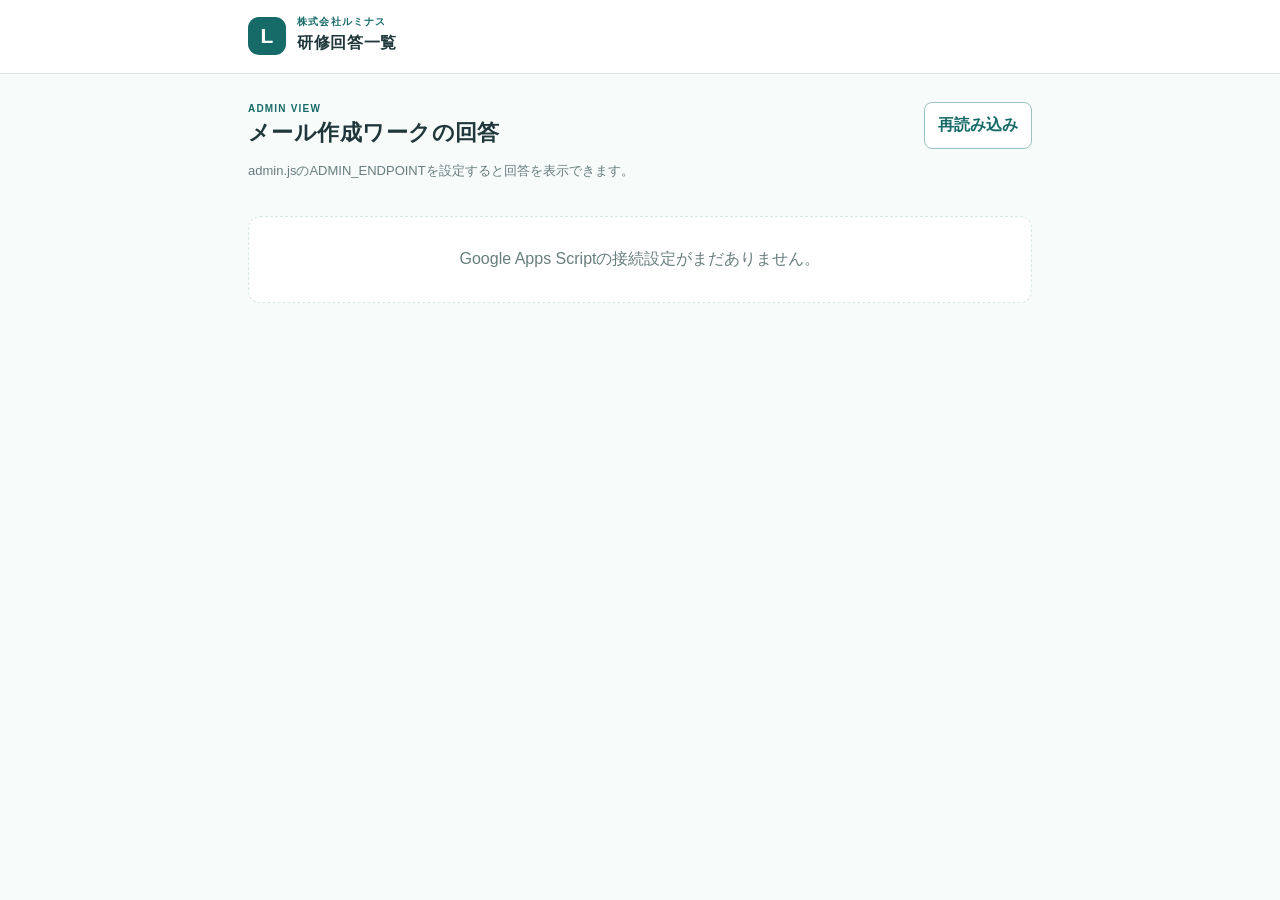
==== admin.html @ fe949870 "Add spreadsheet storage and admin response view" ====
<!DOCTYPE html>
<html lang="ja">
<head>
  <meta charset="UTF-8">
  <meta name="viewport" content="width=device-width, initial-scale=1.0">
  <title>回答一覧 | メール作成ワーク</title>
  <link rel="stylesheet" href="style.css">
  <link rel="stylesheet" href="admin.css">
</head>
<body>
  <header class="site-header">
    <div class="header-inner">
      <div class="brand-mark" aria-hidden="true">L</div>
      <div><p class="eyebrow">株式会社ルミナス</p><h1>研修回答一覧</h1></div>
    </div>
  </header>
  <main class="admin-shell">
    <div class="admin-heading">
      <div><p class="section-kicker">ADMIN VIEW</p><h2>メール作成ワークの回答</h2></div>
      <button class="secondary-button" id="reloadButton" type="button">再読み込み</button>
    </div>
    <p class="admin-note" id="adminStatus">回答を読み込んでいます。</p>
    <div class="response-list" id="responseList"></div>
  </main>
  <script src="admin.js?v=1"></script>
</body>
</html>
---- style.css ----
:root {
  --ink: #20383b;
  --muted: #687d7e;
  --teal: #166b68;
  --teal-dark: #0d4f4d;
  --mint: #e5f3f0;
  --pale: #f5faf8;
  --line: #d9e7e3;
  --coral: #e47c62;
  --shadow: 0 12px 30px rgba(32, 77, 73, 0.08);
}

* { box-sizing: border-box; }
html { scroll-behavior: smooth; }
body { margin: 0; color: var(--ink); background: #f7fbfa; font-family: "Yu Gothic", "Hiragino Kaku Gothic ProN", Meiryo, sans-serif; font-size: 16px; line-height: 1.8; }
button, input, textarea { font: inherit; }
button { cursor: pointer; }
.site-header { background: #fff; border-bottom: 1px solid var(--line); }
.header-inner { max-width: 820px; margin: 0 auto; padding: 15px 18px; display: flex; align-items: center; gap: 11px; }
.brand-mark { width: 38px; height: 38px; display: grid; place-items: center; background: var(--teal); color: #fff; font-size: 21px; font-weight: 700; border-radius: 11px; }
.eyebrow, .section-kicker { margin: 0; color: var(--teal); font-size: 10px; font-weight: 700; letter-spacing: .12em; line-height: 1.3; }
.site-header h1 { margin: 1px 0 0; font-size: 16px; letter-spacing: .04em; }
.reset-button { margin-left: auto; padding: 7px 0; color: var(--muted); background: none; border: 0; font-size: 12px; text-decoration: underline; text-underline-offset: 3px; }
.app-shell { max-width: 820px; margin: 0 auto; padding: 20px 18px 56px; }
.progress-nav { display: flex; align-items: flex-start; margin-bottom: 31px; }
.progress-step { display: flex; min-width: 52px; flex-direction: column; align-items: center; gap: 3px; color: #9caead; font-size: 10px; white-space: nowrap; }
.progress-step span { width: 27px; height: 27px; display: grid; place-items: center; border: 1px solid #c9d8d5; border-radius: 50%; font-size: 10px; font-weight: 700; }
.progress-step.active { color: var(--teal); font-weight: 700; }
.progress-step.active span { color: #fff; background: var(--teal); border-color: var(--teal); }
.progress-step.done { color: var(--teal); }
.progress-step.done span { color: var(--teal); border-color: var(--teal); }
.progress-line { height: 1px; flex: 1; min-width: 8px; margin: 13px 3px 0; background: #c9d8d5; }
.section-heading { display: flex; align-items: flex-start; gap: 12px; margin-bottom: 17px; }
.section-number { flex: 0 0 auto; color: var(--coral); font-size: 12px; font-weight: 700; letter-spacing: .08em; }
h2 { margin: 2px 0 0; font-size: 22px; line-height: 1.45; letter-spacing: .02em; }
.scenario-card, .compose-section, .mail-preview, .score-card, .answer-card { background: #fff; border: 1px solid var(--line); border-radius: 14px; box-shadow: var(--shadow); }
.scenario-card { padding: 20px; }
.scenario-card p { margin: 0 0 12px; }
.scenario-lead { display: flex; align-items: center; gap: 8px; margin-bottom: 14px; color: var(--teal); font-size: 13px; font-weight: 700; }
.status-dot { width: 8px; height: 8px; border-radius: 50%; background: var(--coral); }
.detail-grid { display: grid; gap: 10px; margin-top: 18px; }
.detail-panel { padding: 13px 14px; background: var(--pale); border-radius: 9px; }
.detail-panel p { margin: 2px 0; font-size: 14px; }
.detail-label { display: inline-block; margin-bottom: 4px; color: var(--teal); font-size: 12px; font-weight: 700; }
.candidate-panel { background: var(--mint); }
.compose-section { margin-top: 30px; padding: 20px; }
.section-note { margin: -4px 0 20px; color: var(--muted); font-size: 14px; }
.field-group { margin-bottom: 19px; }
label { display: block; margin-bottom: 7px; font-size: 14px; font-weight: 700; }
.required { margin-left: 5px; color: var(--coral); font-size: 10px; }
input, textarea { width: 100%; padding: 12px 13px; color: var(--ink); background: #fbfdfd; border: 1px solid #c8dad6; border-radius: 8px; outline: none; font-size: 16px; line-height: 1.65; transition: border-color .2s, box-shadow .2s; }
input:focus, textarea:focus { border-color: var(--teal); box-shadow: 0 0 0 3px rgba(22, 107, 104, .12); }
textarea { resize: vertical; }
.body-input { min-height: 260px; }
::placeholder { color: #9aacab; }
.label-row { display: flex; justify-content: space-between; align-items: baseline; }
.character-count { color: var(--muted); font-size: 12px; }
.field-error { min-height: 0; margin: 4px 0 0; color: #c45440; font-size: 12px; }
.invalid { border-color: var(--coral); background: #fffaf8; }
.primary-button, .secondary-button { min-height: 52px; padding: 13px 18px; border-radius: 8px; font-weight: 700; transition: transform .15s, box-shadow .15s, background .15s; }
.primary-button { color: #fff; background: var(--teal); border: 1px solid var(--teal); box-shadow: 0 6px 14px rgba(22, 107, 104, .18); }
.primary-button:hover { background: var(--teal-dark); }
.primary-button:active, .secondary-button:active { transform: translateY(1px); }
.secondary-button { color: var(--teal); background: #fff; border: 1px solid #9cc4be; }
.full-button { width: 100%; }
.hidden { display: none !important; }
.review-section, .results-section { margin-top: 30px; }
.mail-preview { overflow: hidden; }
.mail-toolbar { display: flex; align-items: center; gap: 5px; padding: 12px 15px; background: var(--pale); border-bottom: 1px solid var(--line); }
.mail-dot { width: 7px; height: 7px; border-radius: 50%; background: #b1cac5; }
.mail-label { margin-left: 5px; color: var(--muted); font-size: 11px; }
.mail-meta { margin: 0; padding: 16px; border-bottom: 1px solid var(--line); }
.mail-meta div { display: grid; grid-template-columns: 45px 1fr; gap: 12px; margin-bottom: 7px; }
.mail-meta div:last-child { margin-bottom: 0; }
dt { color: var(--muted); font-size: 12px; font-weight: 700; }
dd { margin: 0; white-space: pre-wrap; overflow-wrap: anywhere; }
.mail-body { min-height: 190px; padding: 18px 16px 25px; white-space: pre-wrap; overflow-wrap: anywhere; }
.button-stack { display: grid; gap: 10px; margin-top: 16px; }
.completion-banner { display: flex; gap: 13px; align-items: flex-start; padding: 18px; background: var(--mint); border: 1px solid #c3e0da; border-radius: 14px; }
.completion-banner h2 { font-size: 20px; }
.completion-banner p:last-child { margin: 7px 0 0; color: var(--muted); font-size: 13px; line-height: 1.6; }
.completion-icon { width: 33px; height: 33px; flex: 0 0 auto; display: grid; place-items: center; color: #fff; background: var(--teal); border-radius: 50%; font-weight: 700; }
.score-card { margin-top: 24px; padding: 20px; }
.score-heading { display: flex; align-items: center; justify-content: space-between; gap: 14px; }
.score-heading h2 { font-size: 18px; }
.score-circle { width: 82px; height: 82px; flex: 0 0 auto; display: flex; flex-direction: column; align-items: center; justify-content: center; color: var(--teal); background: var(--mint); border: 7px solid #c5e3dd; border-radius: 50%; }
.score-circle strong { font-size: 25px; line-height: 1.1; }
.score-circle span { font-size: 10px; }
.score-list { margin-top: 20px; border-top: 1px solid var(--line); }
.score-item { padding: 13px 0; border-bottom: 1px solid var(--line); }
.score-item:last-child { border-bottom: 0; }
.score-item-head { display: flex; justify-content: space-between; gap: 10px; font-size: 13px; font-weight: 700; }
.score-points { color: var(--teal); white-space: nowrap; }
.score-comment { margin: 4px 0 0; color: var(--muted); font-size: 12px; line-height: 1.6; }
.feedback-card { margin-top: 18px; padding: 16px; background: var(--pale); border: 1px solid var(--line); border-radius: 10px; }
.feedback-heading { display: flex; align-items: center; gap: 9px; }
.feedback-heading h3 { margin: 2px 0 0; font-size: 16px; }
.feedback-icon { width: 25px; height: 25px; display: grid; place-items: center; color: #fff; background: var(--coral); border-radius: 50%; font-weight: 700; }
.feedback-intro { margin: 9px 0 10px; color: var(--muted); font-size: 12px; line-height: 1.6; }
.feedback-list { display: grid; gap: 8px; margin: 0; padding: 0; list-style: none; }
.feedback-list li { padding: 10px 11px; background: #fff; border-left: 3px solid var(--coral); border-radius: 6px; font-size: 13px; line-height: 1.6; }
.feedback-list li strong, .feedback-list li span { display: block; }
.feedback-list li strong { color: var(--ink); }
.feedback-list li span { color: var(--muted); }
.feedback-list .feedback-complete { color: var(--teal); border-left-color: var(--teal); }
.model-answer, .tips-section { margin-top: 34px; }
.compact-heading { margin-bottom: 14px; }
.compact-heading h2 { font-size: 19px; }
.answer-card { padding: 18px; }
.answer-row { display: grid; grid-template-columns: 48px 1fr; gap: 7px; padding: 10px 0; border-bottom: 1px solid var(--line); font-size: 14px; }
.answer-row:last-child { border-bottom: 0; }
.answer-row b { color: var(--teal); font-size: 12px; }
.answer-body { line-height: 1.8; }
.tips-list { display: grid; gap: 10px; }
.tips-list article { display: flex; gap: 12px; padding: 14px; background: #fff; border: 1px solid var(--line); border-radius: 10px; }
.tips-list article > span { color: var(--coral); font-size: 12px; font-weight: 700; }
.tips-list h3 { margin: 0 0 3px; font-size: 15px; }
.tips-list p { margin: 0; color: var(--muted); font-size: 13px; line-height: 1.65; }
.restart-button { margin-top: 24px; }
.site-footer { padding: 22px 18px; color: #8b9d9b; text-align: center; font-size: 11px; border-top: 1px solid var(--line); }
@media (min-width: 640px) {
  .app-shell { padding-top: 30px; }
  .detail-grid { grid-template-columns: 1fr 1.15fr; }
  .compose-section, .scenario-card, .score-card { padding: 27px; }
  .body-input { min-height: 300px; }
  .tips-list { grid-template-columns: 1fr 1fr; }
}
---- admin.css ----
.admin-shell { max-width: 820px; margin: 0 auto; padding: 28px 18px 56px; }
.admin-heading { display: flex; align-items: center; justify-content: space-between; gap: 14px; margin-bottom: 10px; }
.admin-heading h2 { font-size: 22px; }
.admin-heading .secondary-button { width: auto; min-height: 44px; padding: 8px 13px; white-space: nowrap; }
.admin-note { margin: 0 0 18px; color: var(--muted); font-size: 13px; }
.response-list { display: grid; gap: 12px; }
.response-card { padding: 17px; background: #fff; border: 1px solid var(--line); border-radius: 12px; box-shadow: var(--shadow); }
.response-card-head { display: flex; justify-content: space-between; gap: 12px; align-items: flex-start; padding-bottom: 10px; border-bottom: 1px solid var(--line); }
.response-card h3 { margin: 0; font-size: 16px; }
.response-date { color: var(--muted); font-size: 11px; white-space: nowrap; }
.response-score { display: inline-block; margin-top: 4px; color: var(--teal); font-size: 13px; font-weight: 700; }
.response-field { padding-top: 11px; }
.response-label { display: block; margin-bottom: 2px; color: var(--muted); font-size: 11px; font-weight: 700; }
.response-value { margin: 0; white-space: pre-wrap; overflow-wrap: anywhere; font-size: 14px; line-height: 1.7; }
.empty-state { padding: 28px 18px; color: var(--muted); background: #fff; border: 1px dashed var(--line); border-radius: 12px; text-align: center; }
@media (max-width: 480px) { .admin-heading { align-items: flex-start; flex-direction: column; } .admin-heading .secondary-button { width: 100%; } .response-card-head { flex-direction: column; gap: 3px; } }
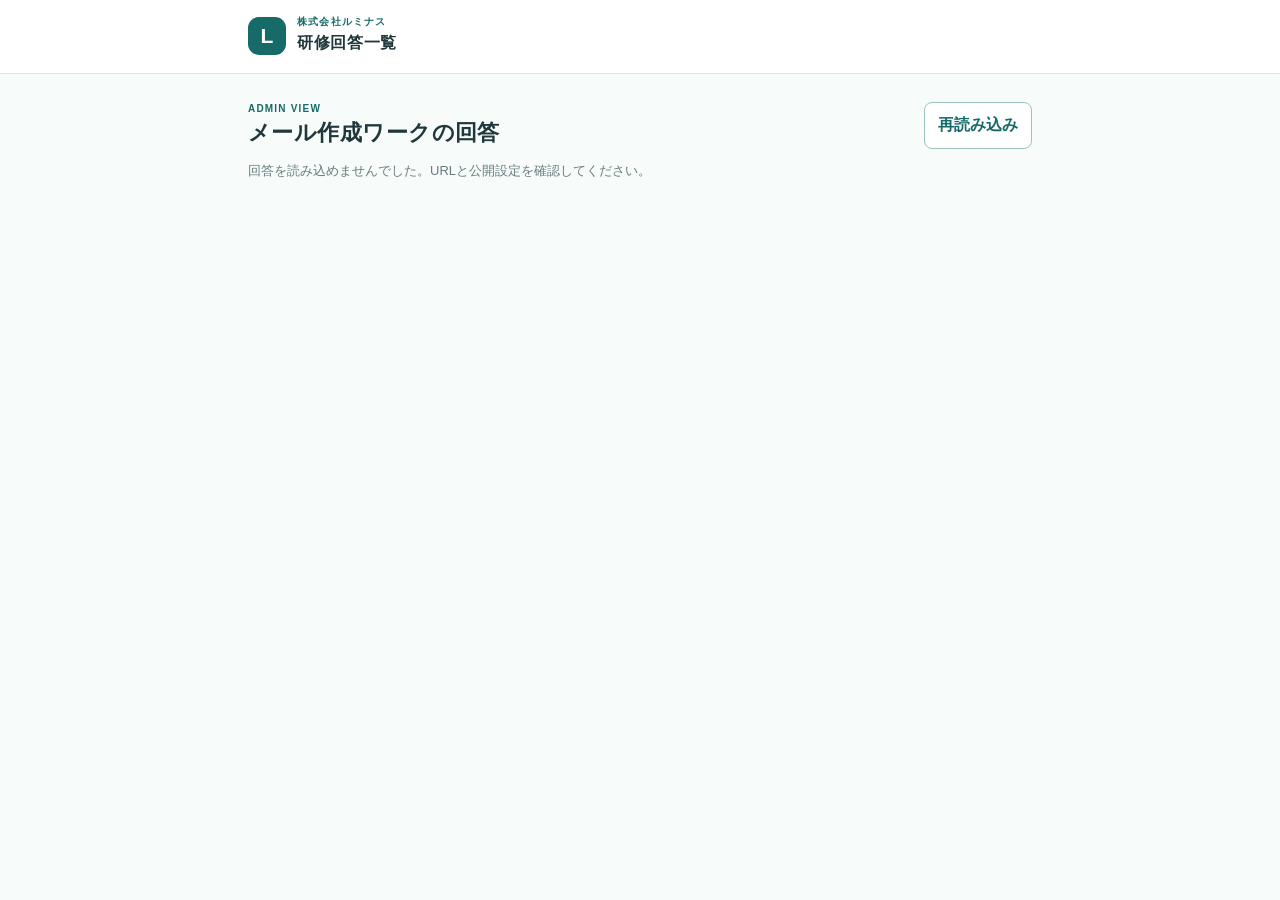
==== commit 9fa14fc7: "Refresh admin connection script" ====
--- a/admin.html
+++ b/admin.html
@@ -22,6 +22,6 @@
     <p class="admin-note" id="adminStatus">回答を読み込んでいます。</p>
     <div class="response-list" id="responseList"></div>
   </main>
-  <script src="admin.js?v=1"></script>
+  <script src="admin.js?v=2"></script>
 </body>
 </html>
